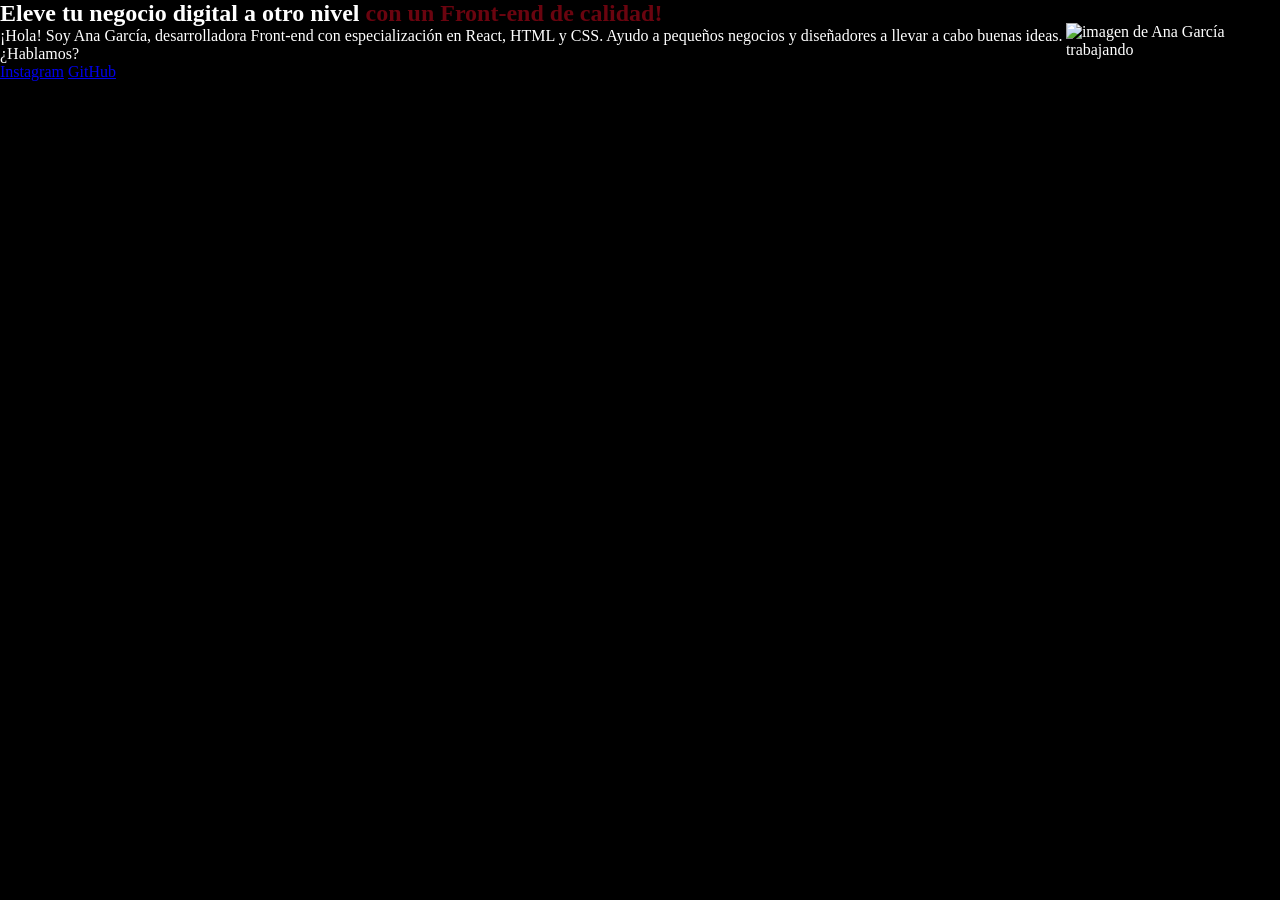
==== index.html @ b71acddd "third-mode" ====
<!DOCTYPE html>
<html lang="es-pe">
<head>
    <meta charset="UTF-8">
    <meta name="viewport" content="width=device-width, initial-scale=1.0">
    <title>Portafolio</title>
    <link rel="stylesheet" href="style.css">
</head>
<body>
    <header></header>
    <main class="presentacion">
        <section>
            <h1>Eleve tu negocio digital a otro nivel <strong class="titulo-destaque">con un Front-end de calidad!</strong></h1>
            <p>
                ¡Hola! Soy Ana García, desarrolladora Front-end con especialización en React, 
                HTML y CSS. Ayudo a pequeños negocios y diseñadores a llevar a cabo buenas ideas. 
                ¿Hablamos?
            </p>
            <a href="https://www.instagram.com/">Instagram</a>
            <a href="https://www.github.com/">GitHub</a>
        </section>
            <img src="Imagem.png" alt="imagen de Ana García trabajando">
    </main>
    <footer></footer>
</body>
</html>
---- style.css ----
* {
    padding: 0;
    margin: 0;
}

body {
    background-color: black;
    color:white;
    height: 100vh;
    box-sizing: border-box;
}

.titulo-destaque{
    color: #6a040f;
}

.presentacion{
    display: flex;
    align-items: center;
}
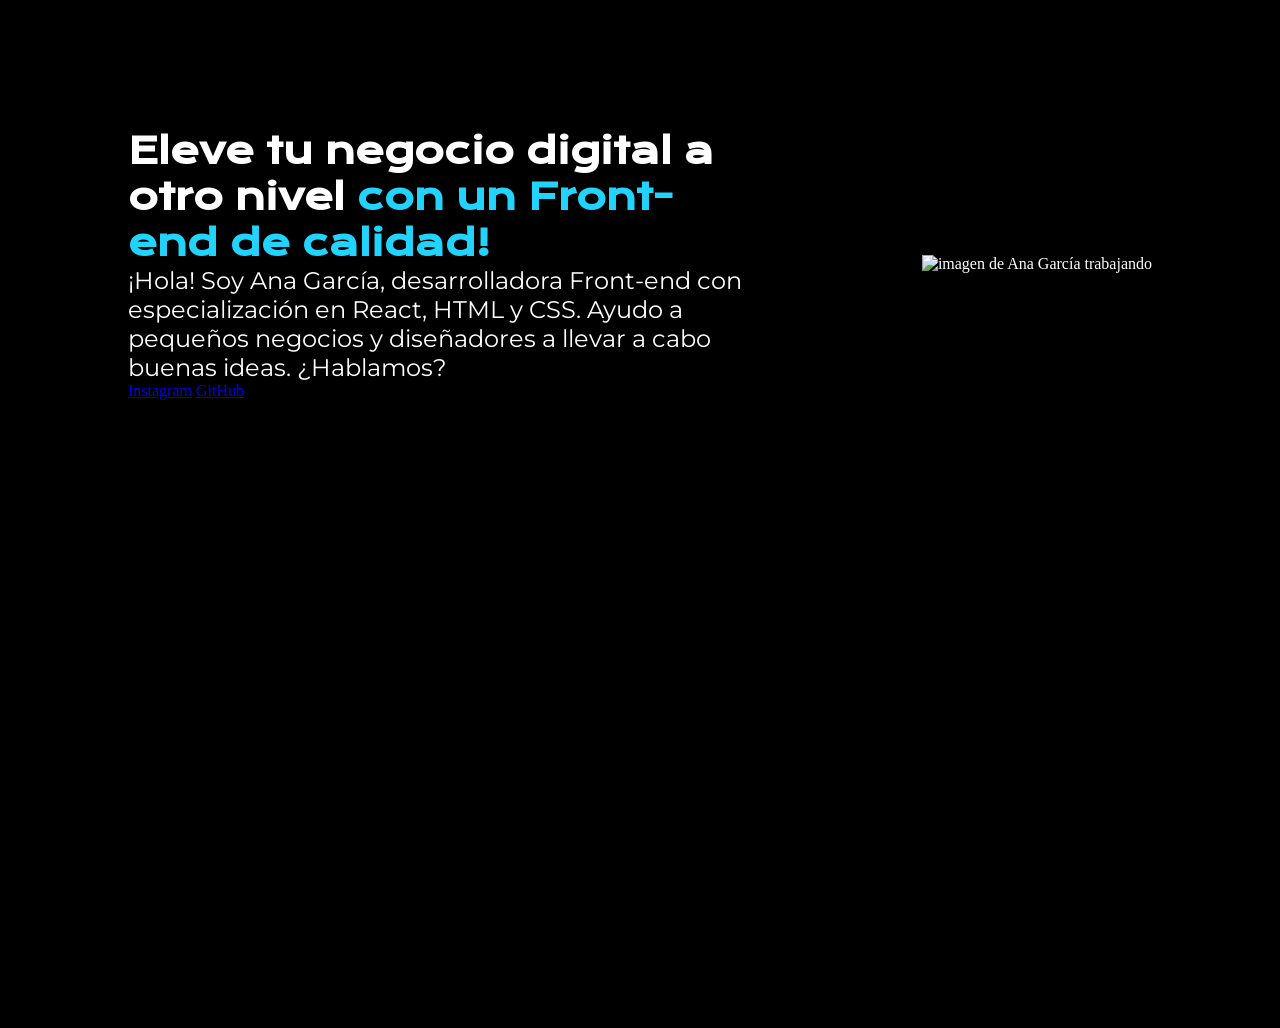
==== commit 47f99dfc: "fourth-mode" ====
--- a/index.html
+++ b/index.html
@@ -9,9 +9,12 @@
 <body>
     <header></header>
     <main class="presentacion">
-        <section>
-            <h1>Eleve tu negocio digital a otro nivel <strong class="titulo-destaque">con un Front-end de calidad!</strong></h1>
-            <p>
+        <section class="presentacion__contenido">
+            <h1 class="presentacion__contenido__titulo">
+                Eleve tu negocio digital a otro nivel 
+                <strong class="titulo-destaque">con un Front-end de calidad!
+                </strong></h1>
+            <p class="presentacion__contenido__texto">
                 ¡Hola! Soy Ana García, desarrolladora Front-end con especialización en React, 
                 HTML y CSS. Ayudo a pequeños negocios y diseñadores a llevar a cabo buenas ideas. 
                 ¿Hablamos?
--- a/style.css
+++ b/style.css
@@ -1,3 +1,5 @@
+@import url('https://fonts.googleapis.com/css2?family=Krona+One&family=Montserrat:ital,wght@0,100..900;1,100..900&display=swap');
+
 * {
     padding: 0;
     margin: 0;
@@ -11,10 +13,26 @@
 }
 
 .titulo-destaque{
-    color: #6a040f;
+    color: #22D4FD;
 }
 
 .presentacion{
+    margin: 10%;
     display: flex;
     align-items: center;
+    justify-content: space-between;
+}
+
+.presentacion__contenido{
+    width: 615px;
+}
+
+.presentacion__contenido__titulo{
+    font-size: 36px;
+    font-family: "Krona One", sans-serif;
+}
+
+.presentacion__contenido__texto{
+    font-size: 24px;
+    font-family: "Montserrat", sans-serif;
 }
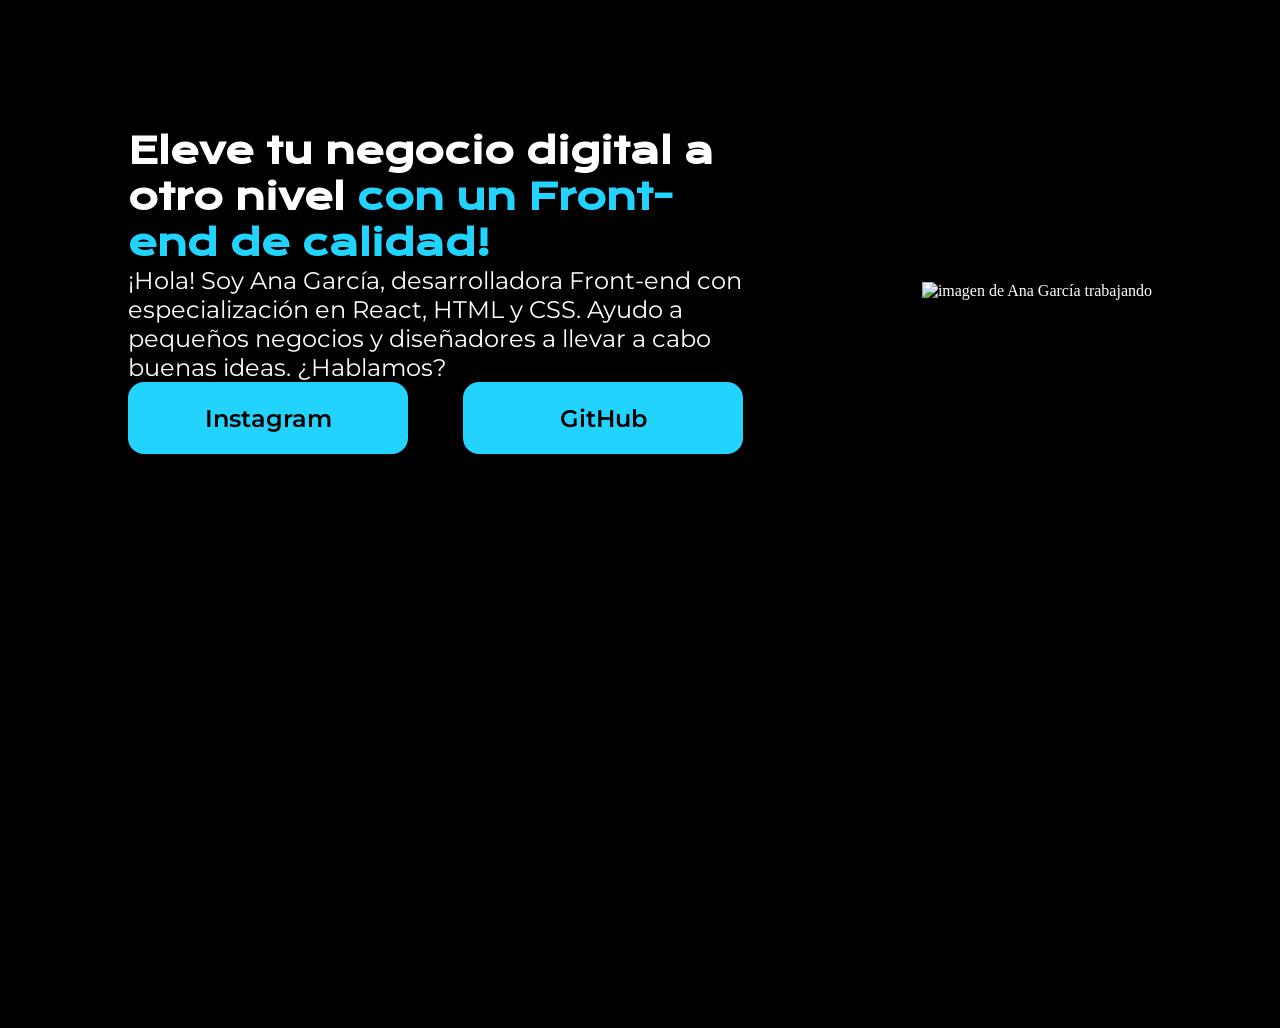
==== commit 327967a3: "fifth-mode" ====
--- a/index.html
+++ b/index.html
@@ -19,8 +19,10 @@
                 HTML y CSS. Ayudo a pequeños negocios y diseñadores a llevar a cabo buenas ideas. 
                 ¿Hablamos?
             </p>
-            <a href="https://www.instagram.com/">Instagram</a>
-            <a href="https://www.github.com/">GitHub</a>
+            <div class="presentacion__enlaces">
+                <a class="presentacion__enlaces__link" href="https://www.instagram.com/">Instagram</a>
+                <a class="presentacion__enlaces__link" href="https://www.github.com/">GitHub</a>
+            </div>
         </section>
             <img src="Imagem.png" alt="imagen de Ana García trabajando">
     </main>
--- a/style.css
+++ b/style.css
@@ -35,4 +35,22 @@
 .presentacion__contenido__texto{
     font-size: 24px;
     font-family: "Montserrat", sans-serif;
+}
+
+.presentacion__enlaces{
+    display: flex;
+    justify-content: space-between;
+}
+
+.presentacion__enlaces__link{
+    width: 280px;
+    background-color: #22D4FD;
+    text-align: center;
+    padding: 21.5px 0;
+    border-radius: 16px;
+    font-family: "Montserrat", sans-serif;
+    font-size: 24px;
+    font-weight: 600;
+    text-decoration: none;
+    color: #000000;
 }
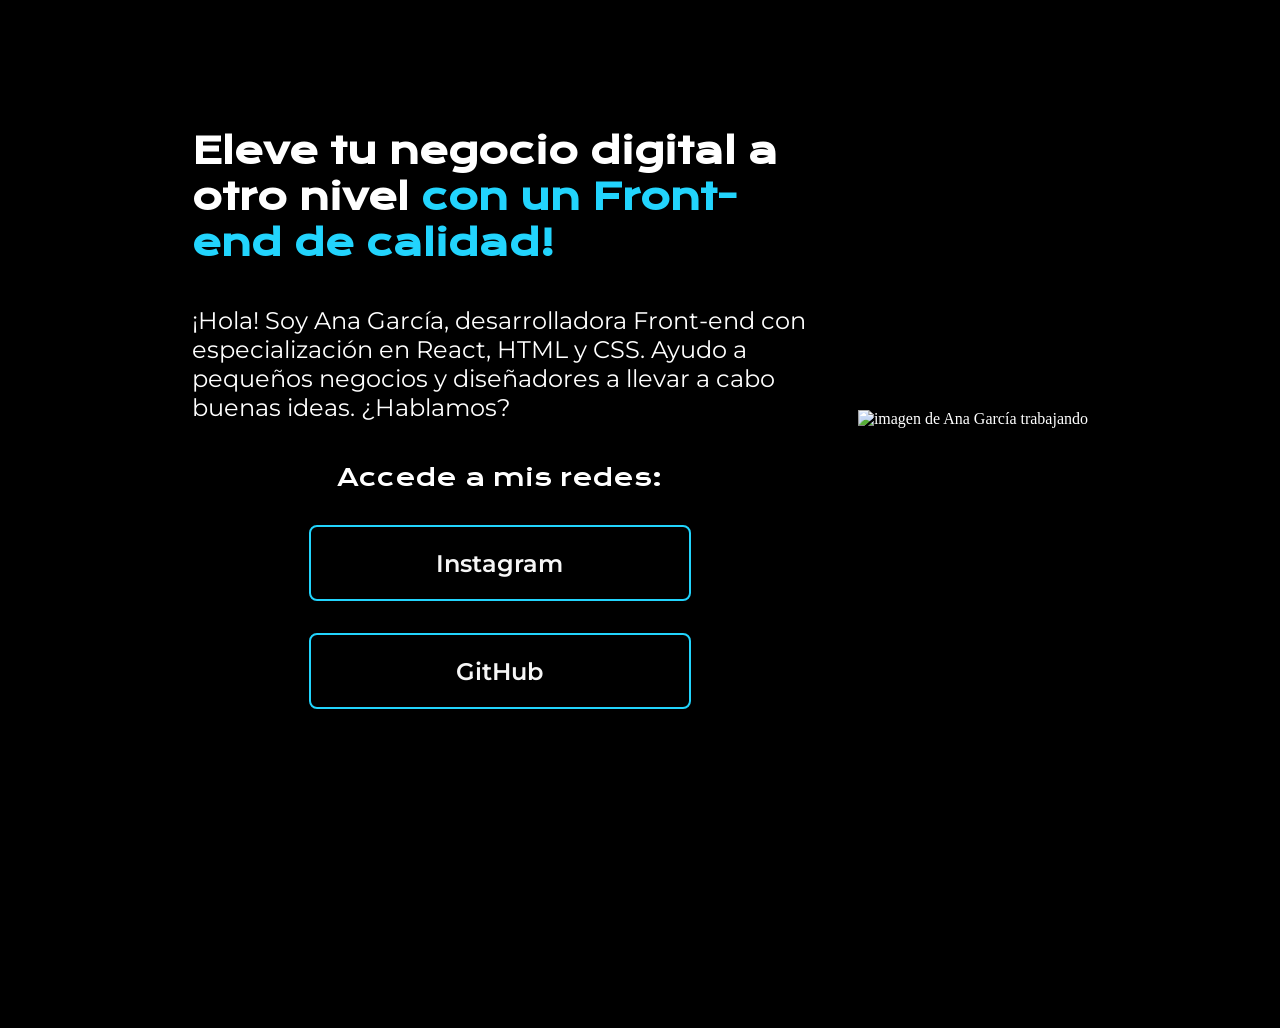
==== commit d63bfe0b: "curso3-first" ====
--- a/index.html
+++ b/index.html
@@ -14,17 +14,19 @@
                 Eleve tu negocio digital a otro nivel 
                 <strong class="titulo-destaque">con un Front-end de calidad!
                 </strong></h1>
-            <p class="presentacion__contenido__texto">
-                ¡Hola! Soy Ana García, desarrolladora Front-end con especialización en React, 
-                HTML y CSS. Ayudo a pequeños negocios y diseñadores a llevar a cabo buenas ideas. 
-                ¿Hablamos?
-            </p>
-            <div class="presentacion__enlaces">
-                <a class="presentacion__enlaces__link" href="https://www.instagram.com/">Instagram</a>
-                <a class="presentacion__enlaces__link" href="https://www.github.com/">GitHub</a>
-            </div>
+                <p class="presentacion__contenido__texto">
+                    ¡Hola! Soy Ana García, desarrolladora Front-end con especialización en React, 
+                    HTML y CSS. Ayudo a pequeños negocios y diseñadores a llevar a cabo buenas ideas. 
+                    ¿Hablamos?
+                </p>
+                <div class="presentacion__enlaces">
+                    <h2 class="presentacion__enlaces__subtitulo">Accede a mis redes:</h2>
+                    <a class="presentacion__enlaces__link" href="https://www.instagram.com/">Instagram</a>
+                    <a class="presentacion__enlaces__link" href="https://www.github.com/">GitHub</a>
+                </div>
         </section>
             <img src="Imagem.png" alt="imagen de Ana García trabajando">
+            <!-- Este es un comentario -->
     </main>
     <footer></footer>
 </body>
--- a/style.css
+++ b/style.css
@@ -17,14 +17,17 @@
 }
 
 .presentacion{
-    margin: 10%;
     display: flex;
     align-items: center;
+    margin: 10% 15%;
     justify-content: space-between;
 }
 
 .presentacion__contenido{
     width: 615px;
+    display: flex;
+    flex-direction: column;
+    gap: 40px;
 }
 
 .presentacion__contenido__titulo{
@@ -40,17 +43,27 @@
 .presentacion__enlaces{
     display: flex;
     justify-content: space-between;
+    flex-direction: column;
+    align-items: center;
+    gap: 32px;
+}
+
+.presentacion__enlaces__subtitulo{
+    font-family: 'Krona One', sans serif;
+    font-size: 24px;
+    font-weight: 400;
 }
 
 .presentacion__enlaces__link{
-    width: 280px;
-    background-color: #22D4FD;
+    /* Este es un comentario */
+    width: 378px;
     text-align: center;
-    padding: 21.5px 0;
-    border-radius: 16px;
-    font-family: "Montserrat", sans-serif;
+    border-radius: 8px;
     font-size: 24px;
     font-weight: 600;
+    padding: 21.5px 0;
     text-decoration: none;
-    color: #000000;
+    color: #F6F6F6;
+    font-family: "Montserrat", sans-serif;
+    border: 2px solid #22D4FD;
 }
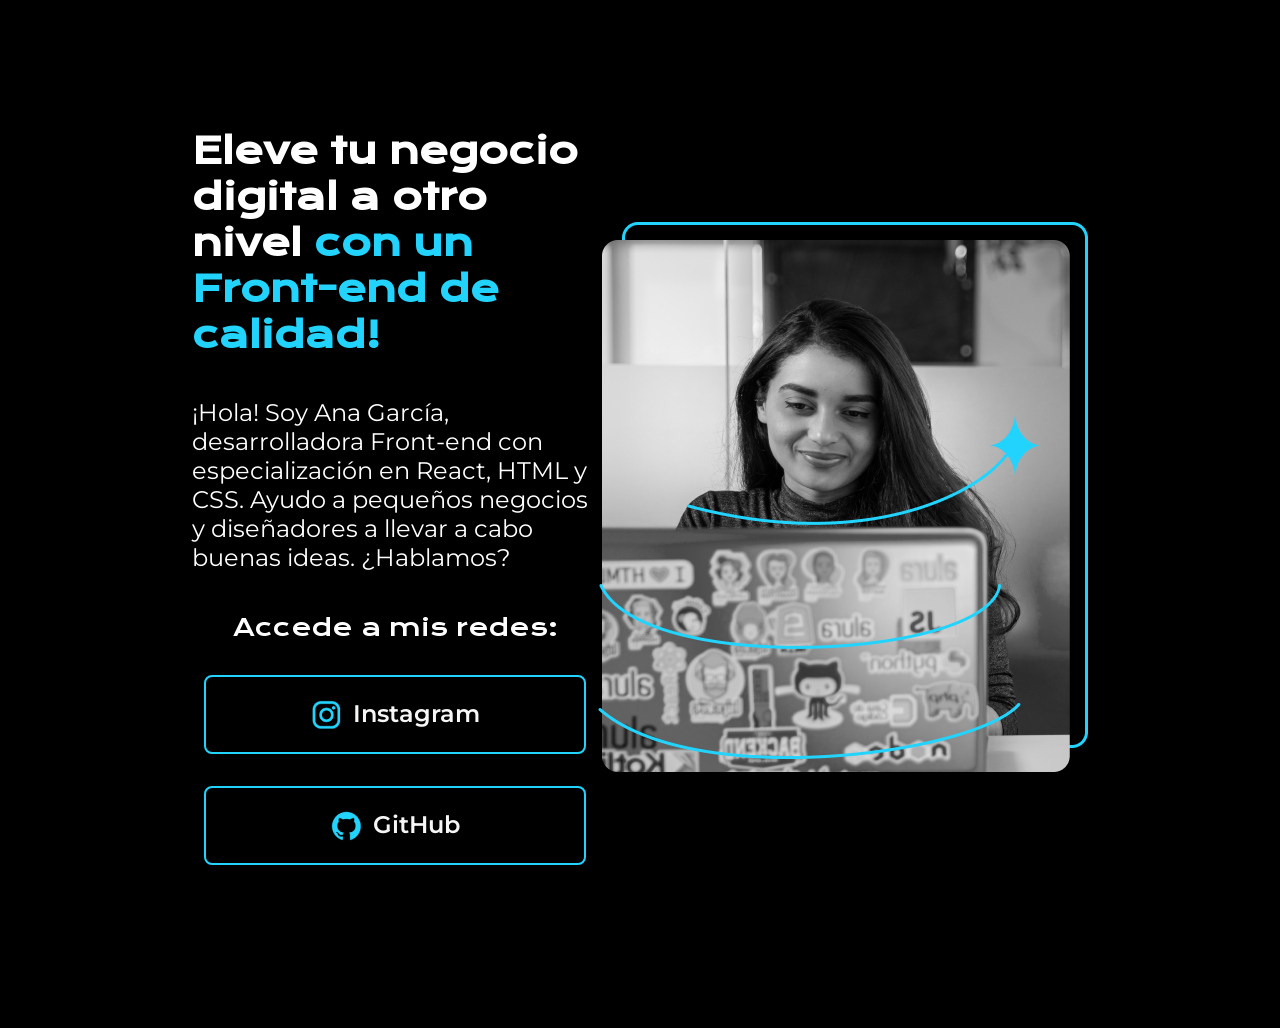
==== commit 19ec41a1: "curso3-second" ====
--- a/index.html
+++ b/index.html
@@ -21,11 +21,15 @@
                 </p>
                 <div class="presentacion__enlaces">
                     <h2 class="presentacion__enlaces__subtitulo">Accede a mis redes:</h2>
-                    <a class="presentacion__enlaces__link" href="https://www.instagram.com/">Instagram</a>
-                    <a class="presentacion__enlaces__link" href="https://www.github.com/">GitHub</a>
+                    <a class="presentacion__enlaces__link" href="https://www.instagram.com/">
+                        <img src="./assets/instagram.png">
+                        Instagram</a>
+                    <a class="presentacion__enlaces__link" href="https://www.github.com/">
+                        <img src="./assets/github.png">
+                        GitHub</a>
                 </div>
         </section>
-            <img src="Imagem.png" alt="imagen de Ana García trabajando">
+            <img src="./assets/Imagem.png" alt="imagen de Ana García trabajando">
             <!-- Este es un comentario -->
     </main>
     <footer></footer>
--- a/style.css
+++ b/style.css
@@ -66,4 +66,12 @@
     color: #F6F6F6;
     font-family: "Montserrat", sans-serif;
     border: 2px solid #22D4FD;
+    display: flex;
+    justify-content: center;
+    gap: 10px;
+}
+
+.presentacion__enlaces__link:hover{
+
+    background-color: #272727;
 }
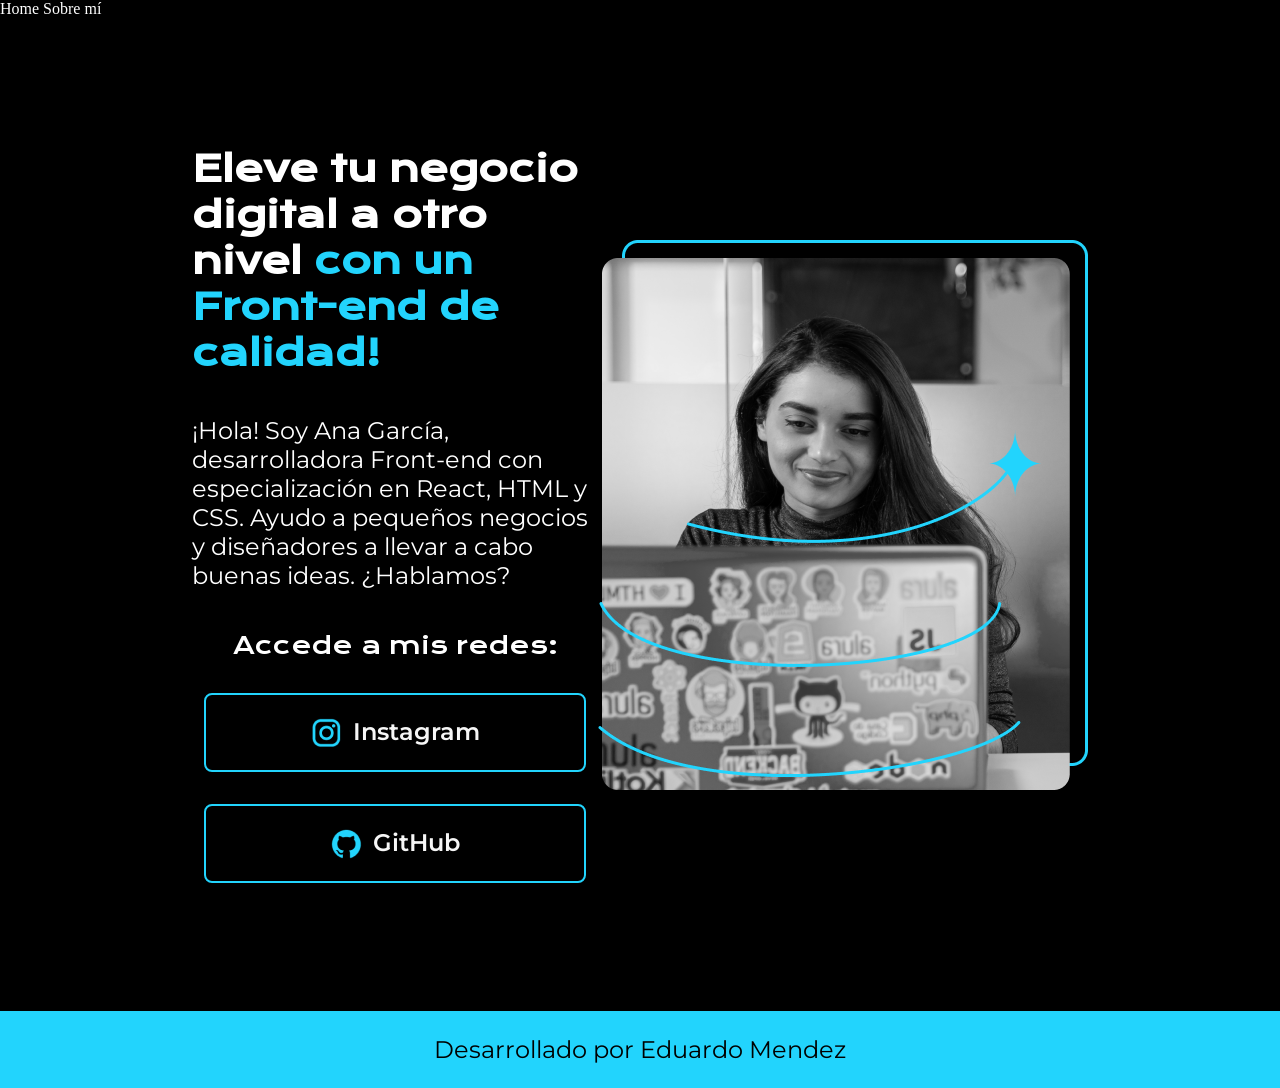
==== commit 185e4411: "curso3-third" ====
--- a/index.html
+++ b/index.html
@@ -7,7 +7,12 @@
     <link rel="stylesheet" href="style.css">
 </head>
 <body>
-    <header></header>
+    <header class="header">
+        <nav class="header__menu">
+            <a class="header__menu__link">Home</a>
+            <a class="header__menu__link">Sobre mí</a>
+        </nav>
+    </header>
     <main class="presentacion">
         <section class="presentacion__contenido">
             <h1 class="presentacion__contenido__titulo">
@@ -32,6 +37,8 @@
             <img src="./assets/Imagem.png" alt="imagen de Ana García trabajando">
             <!-- Este es un comentario -->
     </main>
-    <footer></footer>
+    <footer class="footer">
+        <p>Desarrollado por Eduardo Mendez</p>
+    </footer>
 </body>
 </html>
--- a/style.css
+++ b/style.css
@@ -8,7 +8,6 @@
 body {
     background-color: black;
     color:white;
-    height: 100vh;
     box-sizing: border-box;
 }
 
@@ -74,4 +73,14 @@
 .presentacion__enlaces__link:hover{
 
     background-color: #272727;
+}
+
+.footer{
+    background-color: #22D4FD;
+    padding: 24px;
+    color: #000000;
+    text-align: center;
+    font-family: "Montserrat", sans-serif;
+    font-size: 24px;
+    font-weight: 400;
 }
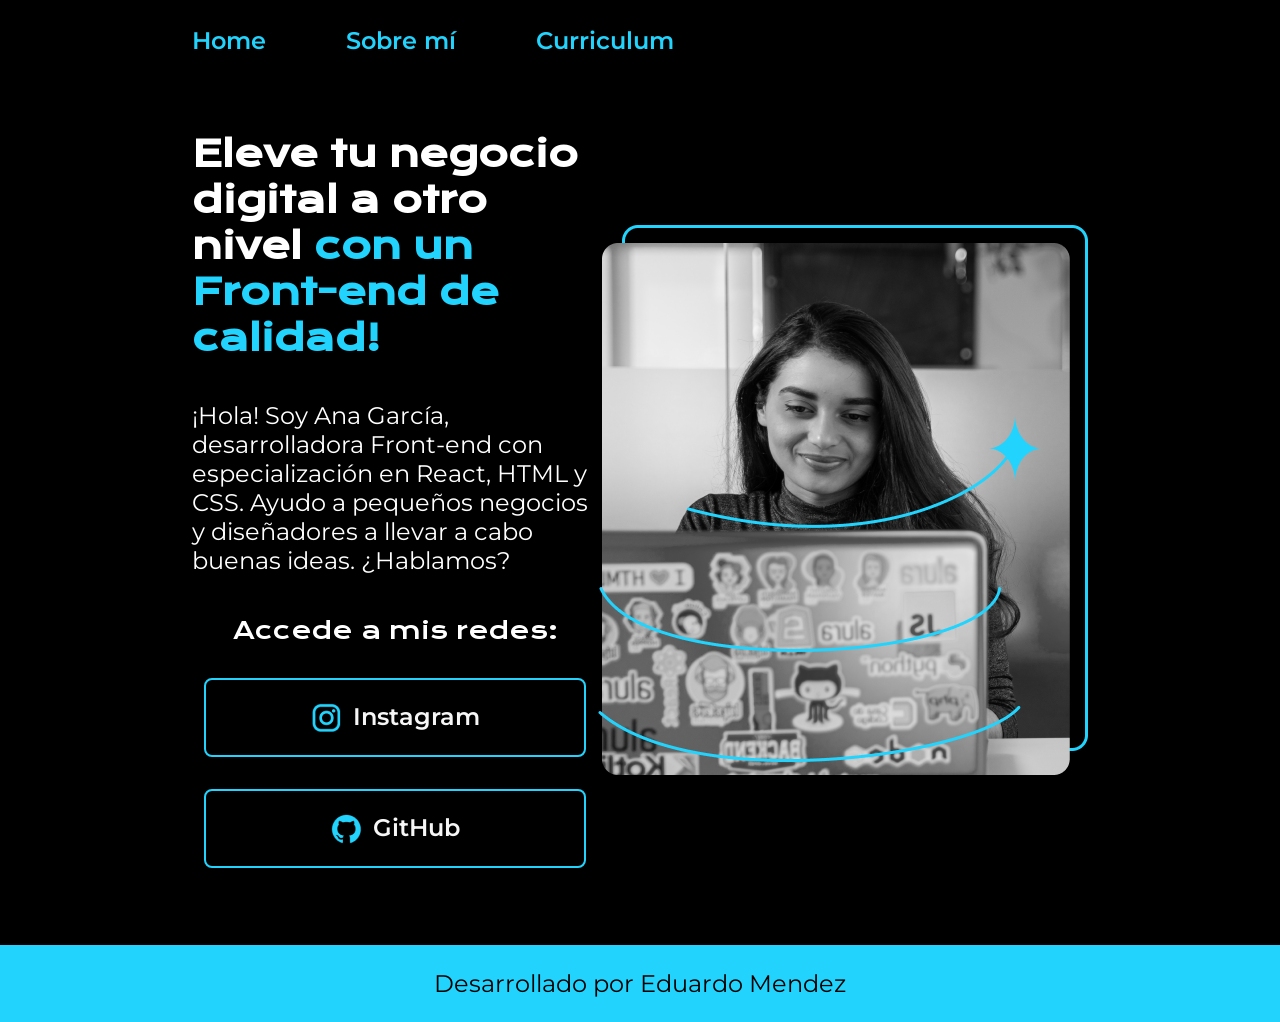
==== commit 6ec572b3: "curso3-fourth" ====
--- a/index.html
+++ b/index.html
@@ -1,16 +1,17 @@
 <!DOCTYPE html>
-<html lang="es-pe">
+<html lang="es-mx">
 <head>
     <meta charset="UTF-8">
     <meta name="viewport" content="width=device-width, initial-scale=1.0">
     <title>Portafolio</title>
-    <link rel="stylesheet" href="style.css">
+    <link rel="stylesheet" href="./styles/style.css">
 </head>
 <body>
     <header class="header">
         <nav class="header__menu">
-            <a class="header__menu__link">Home</a>
-            <a class="header__menu__link">Sobre mí</a>
+            <a class="header__menu__link" href="index.html">Home</a>
+            <a class="header__menu__link" href="about.html">Sobre mí</a>
+            <a class="header__menu__link" href="curriculo.html">Curriculum</a>
         </nav>
     </header>
     <main class="presentacion">
--- a/styles/style.css
+++ b/styles/style.css
@@ -0,0 +1,109 @@
+@import url('https://fonts.googleapis.com/css2?family=Krona+One&family=Montserrat:ital,wght@0,100..900;1,100..900&display=swap');
+
+* {
+    padding: 0;
+    margin: 0;
+}
+
+body {
+    background-color: black;
+    color:white;
+    box-sizing: border-box;
+}
+
+.header{
+    padding: 2% 0% 0% 15%;
+}
+
+.header__menu{
+    display: flex;
+    gap: 80px;
+}
+
+.header__menu__link{
+    font-family: 'Montserrat', sans serif;
+    font-size: 24px;
+    font-weight: 600;
+    color:#22D4FD;
+    text-decoration: none;
+}
+
+
+.presentacion{
+    padding: 6% 15%;
+    display: flex;
+    align-items: center;
+    justify-content: space-between;
+}
+
+.presentacion__contenido{
+    width: 615px;
+    display: flex;
+    flex-direction: column;
+    gap: 40px;
+}
+
+.presentacion__contenido__titulo{
+    font-size: 36px;
+    font-family: "Krona One", sans-serif;
+}
+
+.titulo-destaque{
+    color: #22D4FD;
+}
+
+.presentacion__contenido__texto{
+    font-size: 24px;
+    font-family: "Montserrat", sans-serif;
+}
+
+.presentacion__contenido__texto a{
+    text-decoration: none;
+    color:#22D4FD;
+}
+
+.presentacion__enlaces{
+    display: flex;
+    justify-content: space-between;
+    flex-direction: column;
+    align-items: center;
+    gap: 32px;
+}
+
+.presentacion__enlaces__subtitulo{
+    font-family: 'Krona One', sans serif;
+    font-size: 24px;
+    font-weight: 400;
+}
+
+.presentacion__enlaces__link{
+    /* Este es un comentario */
+    width: 378px;
+    text-align: center;
+    border-radius: 8px;
+    font-size: 24px;
+    font-weight: 600;
+    padding: 21.5px 0;
+    text-decoration: none;
+    color: #F6F6F6;
+    font-family: "Montserrat", sans-serif;
+    border: 2px solid #22D4FD;
+    display: flex;
+    justify-content: center;
+    gap: 10px;
+}
+
+.presentacion__enlaces__link:hover{
+
+    background-color: #272727;
+}
+
+.footer{
+    background-color: #22D4FD;
+    padding: 24px;
+    color: #000000;
+    text-align: center;
+    font-family: "Montserrat", sans-serif;
+    font-size: 24px;
+    font-weight: 400;
+}
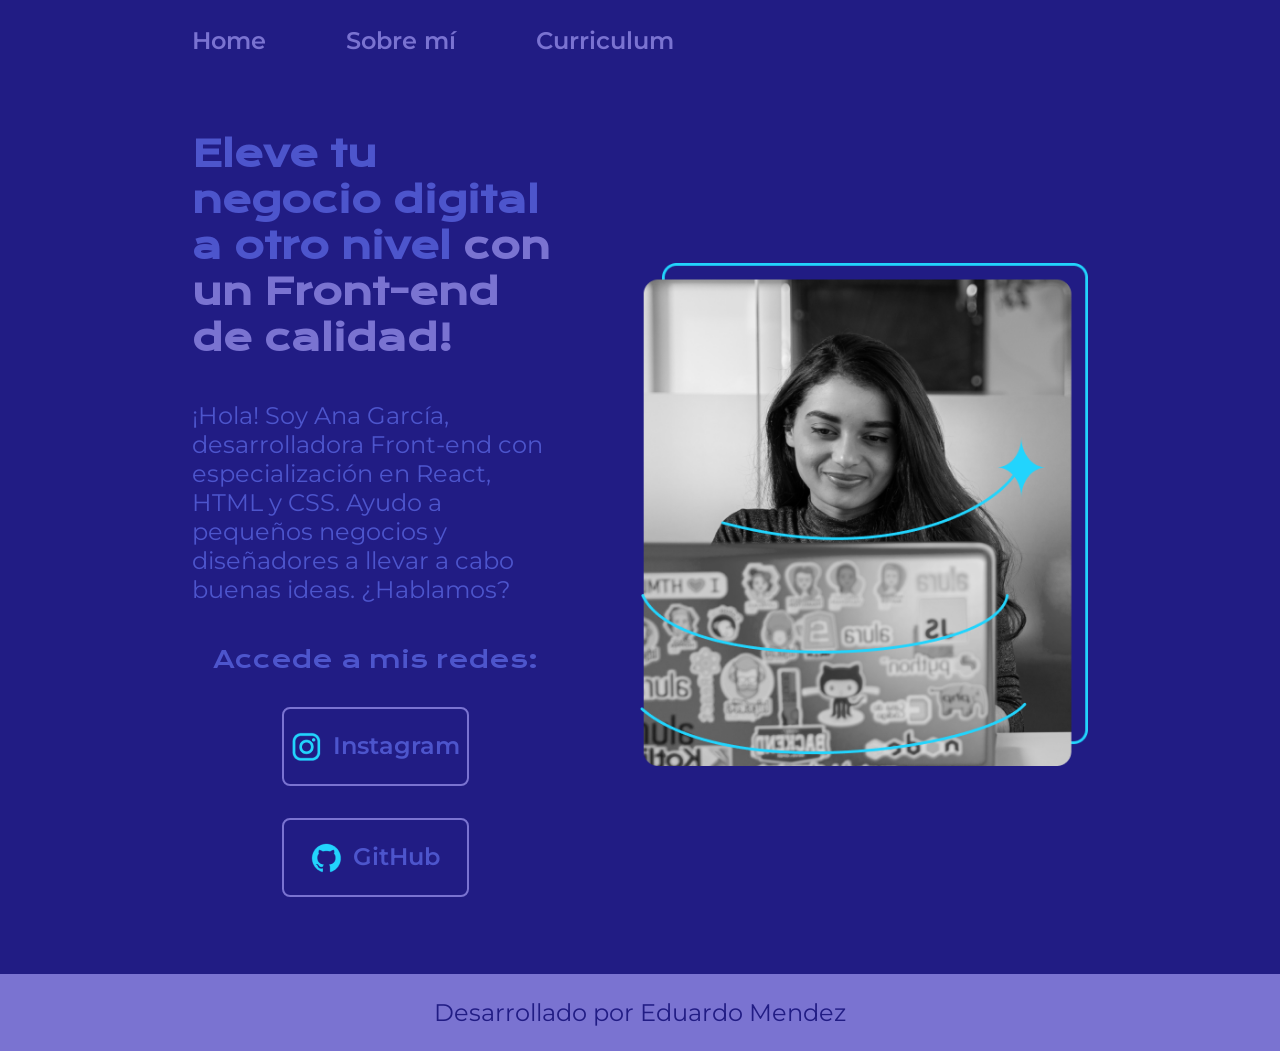
==== commit acf65a8c: "curso4-second" ====
--- a/index.html
+++ b/index.html
@@ -35,7 +35,7 @@
                         GitHub</a>
                 </div>
         </section>
-            <img src="./assets/Imagem.png" alt="imagen de Ana García trabajando">
+        <img class="presentacion__imagen" src="./assets/Imagem.png" alt="imagen de Ana García trabajando">
             <!-- Este es un comentario -->
     </main>
     <footer class="footer">
--- a/styles/style.css
+++ b/styles/style.css
@@ -1,4 +1,16 @@
 @import url('https://fonts.googleapis.com/css2?family=Krona+One&family=Montserrat:ital,wght@0,100..900;1,100..900&display=swap');
+
+
+:root{
+    --color-primario:#211C84;
+    --color-secundario:#4D55CC;
+    --color-terciario:#7A73D1;
+    --color-hover: #272727;
+
+    --fuente-montserrat:'Montserrat', sans serif;
+    --fuente-krona:'krona One', sans serif;
+}
+
 
 * {
     padding: 0;
@@ -6,8 +18,8 @@
 }
 
 body {
-    background-color: black;
-    color:white;
+    background-color: var(--color-primario);
+    color:var(--color-secundario);
     box-sizing: border-box;
 }
 
@@ -21,10 +33,10 @@
 }
 
 .header__menu__link{
-    font-family: 'Montserrat', sans serif;
-    font-size: 24px;
+    font-family: var(--fuente-montserrat);
+    font-size: 1.5rem;
     font-weight: 600;
-    color:#22D4FD;
+    color:var(--color-terciario);
     text-decoration: none;
 }
 
@@ -34,32 +46,33 @@
     display: flex;
     align-items: center;
     justify-content: space-between;
+    gap: 82px;
 }
 
 .presentacion__contenido{
-    width: 615px;
+    width: 50%;
     display: flex;
     flex-direction: column;
     gap: 40px;
 }
 
 .presentacion__contenido__titulo{
-    font-size: 36px;
-    font-family: "Krona One", sans-serif;
+    font-size: 2.25rem;
+    font-family: var(--fuente-krona);
 }
 
 .titulo-destaque{
-    color: #22D4FD;
+    color: var(--color-terciario);
 }
 
 .presentacion__contenido__texto{
-    font-size: 24px;
-    font-family: "Montserrat", sans-serif;
+    font-size: 1.5rem;
+    font-family: var(--fuente-montserrat);
 }
 
 .presentacion__contenido__texto a{
     text-decoration: none;
-    color:#22D4FD;
+    color:var(--color-terciario);
 }
 
 .presentacion__enlaces{
@@ -71,23 +84,23 @@
 }
 
 .presentacion__enlaces__subtitulo{
-    font-family: 'Krona One', sans serif;
-    font-size: 24px;
+    font-family: var(--fuente-krona);
+    font-size: 1.5rem;
     font-weight: 400;
 }
 
 .presentacion__enlaces__link{
     /* Este es un comentario */
-    width: 378px;
+    width: 50%;
     text-align: center;
     border-radius: 8px;
-    font-size: 24px;
+    font-size: 1.5rem;
     font-weight: 600;
     padding: 21.5px 0;
     text-decoration: none;
-    color: #F6F6F6;
-    font-family: "Montserrat", sans-serif;
-    border: 2px solid #22D4FD;
+    color: var(--color-secundario);
+    font-family: var(--fuente-montserrat);
+    border: 2px solid var(--color-terciario);
     display: flex;
     justify-content: center;
     gap: 10px;
@@ -95,15 +108,19 @@
 
 .presentacion__enlaces__link:hover{
 
-    background-color: #272727;
+    background-color: var(--color-hover);
+}
+
+.presentacion__imagen{
+    width: 50%;
 }
 
 .footer{
-    background-color: #22D4FD;
+    background-color: var(--color-terciario);
     padding: 24px;
-    color: #000000;
+    color: var(--color-primario);
     text-align: center;
-    font-family: "Montserrat", sans-serif;
-    font-size: 24px;
+    font-family: var(--fuente-montserrat);
+    font-size: 1.5rem;
     font-weight: 400;
 }
